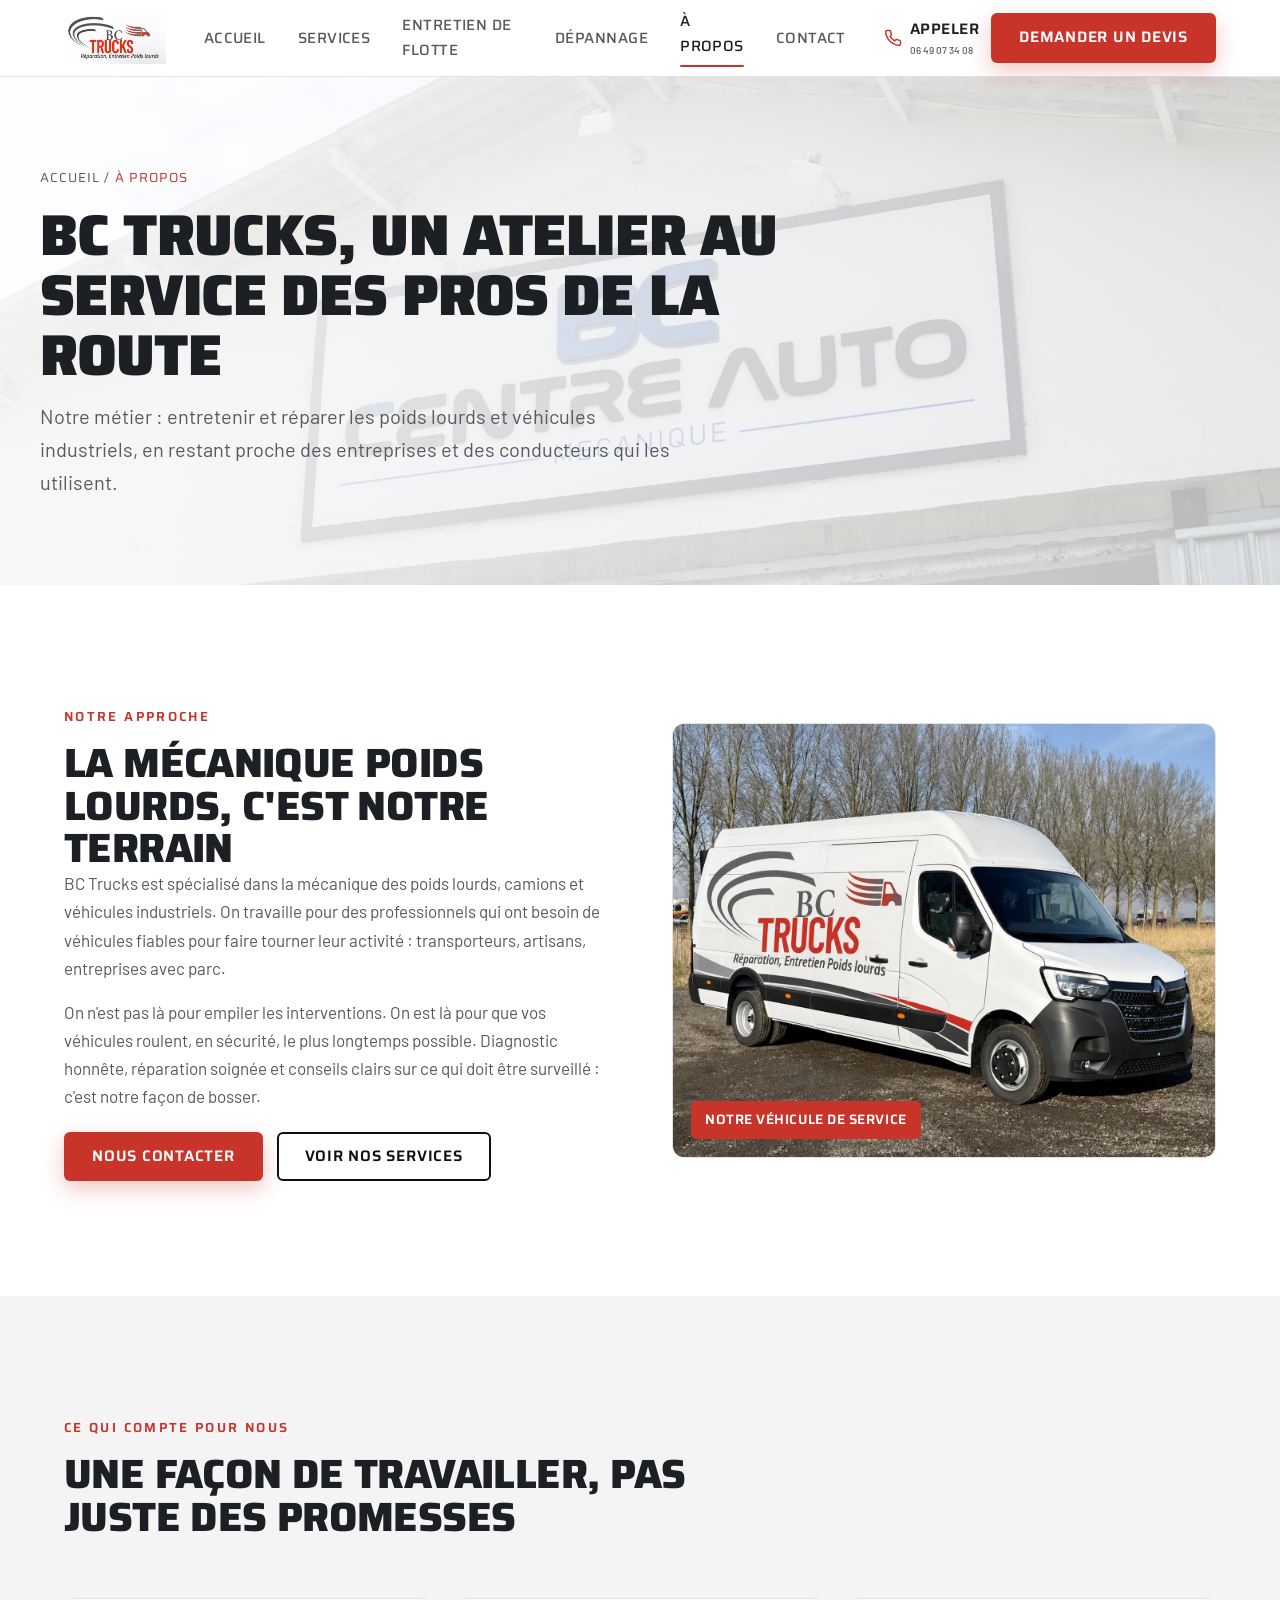
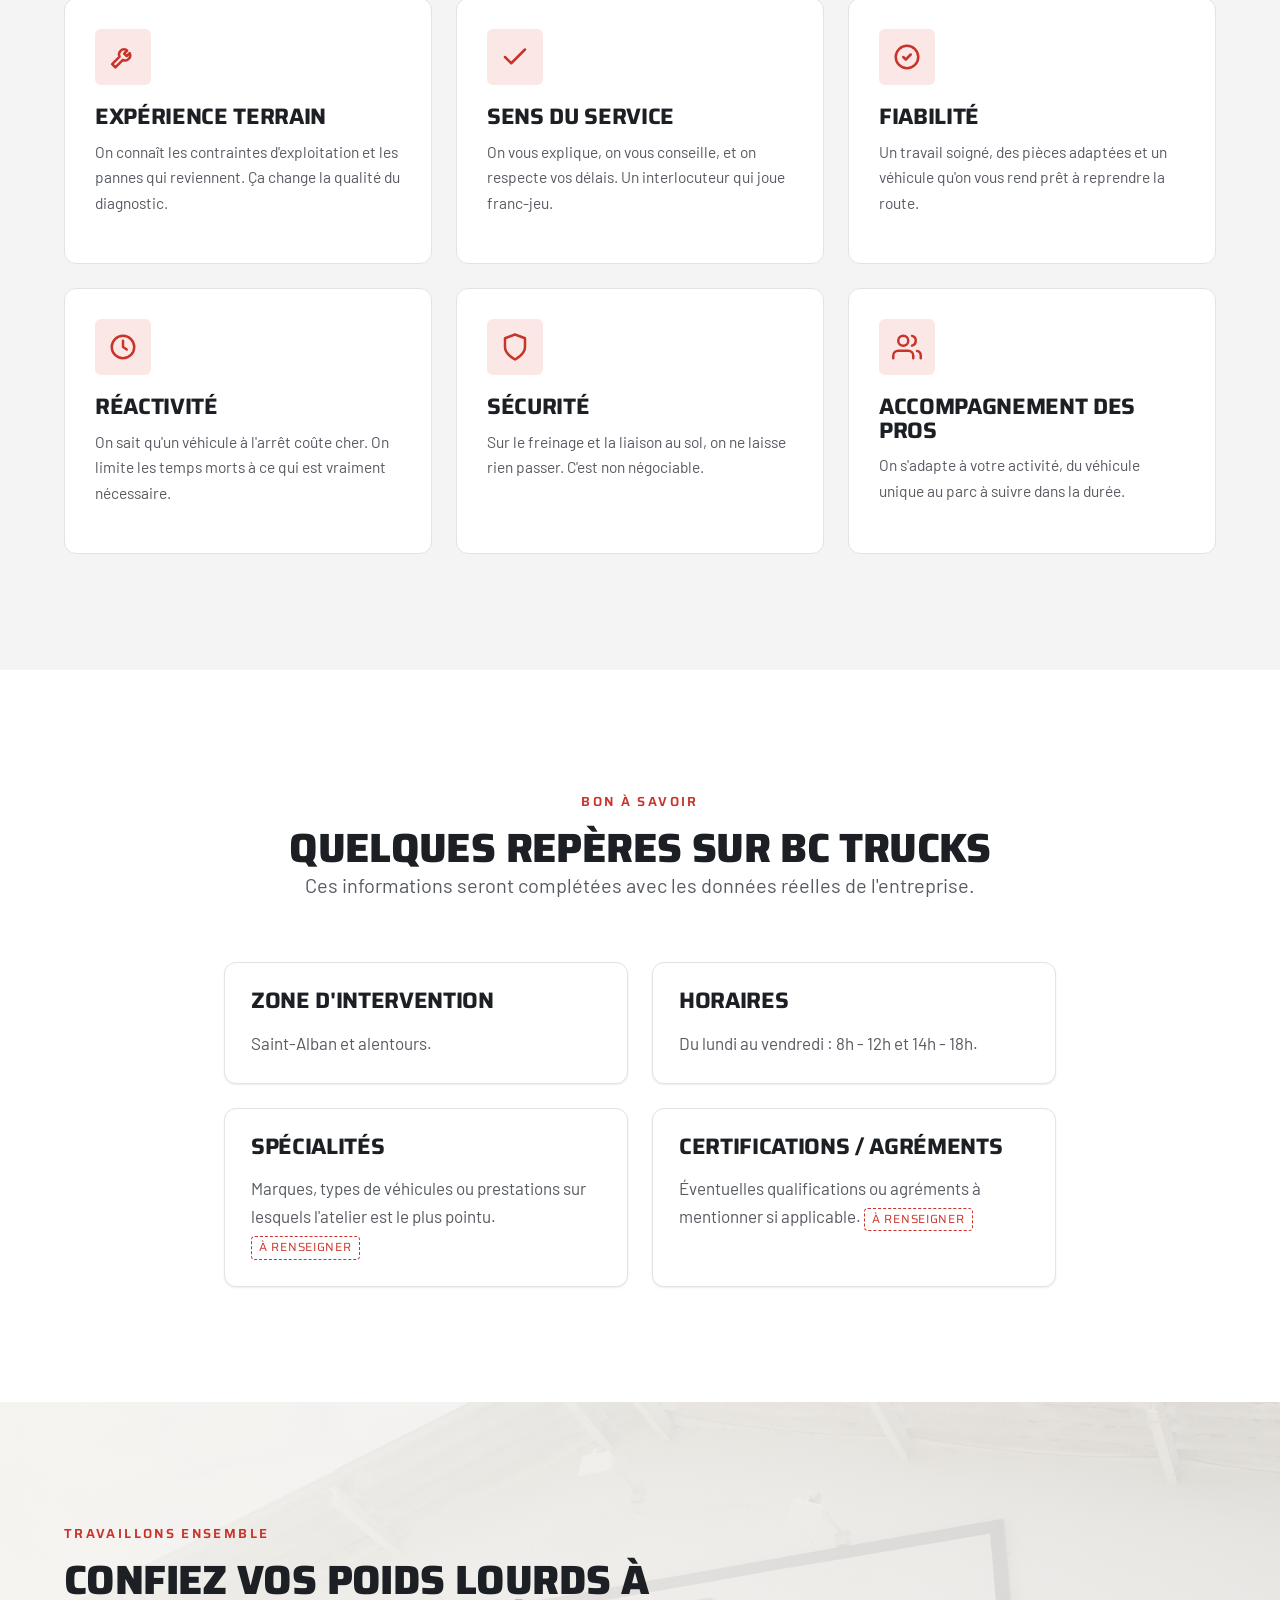
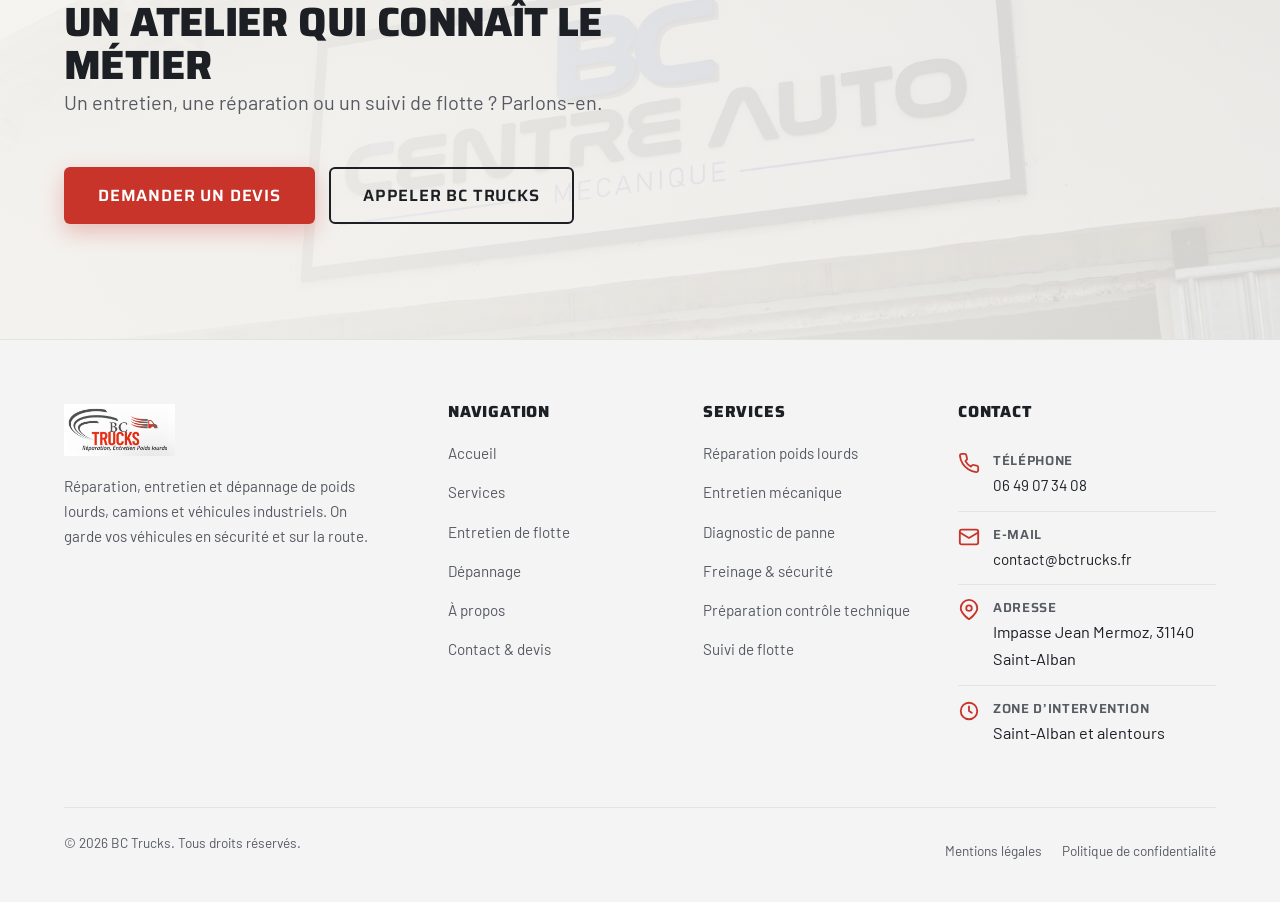
==== a-propos/index.html @ 823e9a09 "Initial commit — site vitrine BC Trucks Site statique (8 pages, HTML/CSS/JS sans dépendance) pour BC" ====
<!DOCTYPE html>
<html lang="fr">
<head>
  <meta charset="UTF-8" />
  <meta name="viewport" content="width=device-width, initial-scale=1.0" />
  <title>À propos de BC Trucks · atelier mécanique poids lourds</title>
  <meta name="description" content="BC Trucks, atelier spécialisé dans la mécanique poids lourds et véhicules industriels, proche de ses clients professionnels. Expérience terrain, fiabilité et sécurité." />
  <link rel="canonical" href="https://www.bctrucks.fr/a-propos/" />
  <meta property="og:type" content="website" />
  <meta property="og:title" content="À propos de BC Trucks" />
  <meta property="og:description" content="Atelier spécialisé mécanique poids lourds, au service des professionnels de la route." />
  <meta property="og:locale" content="fr_FR" />
  <link rel="icon" type="image/svg+xml" href="/assets/img/logo.svg" />
  <link rel="manifest" href="/site.webmanifest" />
  <meta name="theme-color" content="#0e0f13" />
  <link rel="preconnect" href="https://fonts.googleapis.com" />
  <link rel="preconnect" href="https://fonts.gstatic.com" crossorigin />
  <link href="https://fonts.googleapis.com/css2?family=Saira:wght@500;600;700;800;900&family=Barlow:wght@400;500;600;700&display=swap" rel="stylesheet" />
  <link rel="stylesheet" href="/assets/css/main.css" />
  <script type="application/ld+json">
  {
    "@context": "https://schema.org",
    "@type": "BreadcrumbList",
    "itemListElement": [
      { "@type": "ListItem", "position": 1, "name": "Accueil", "item": "https://www.bctrucks.fr/" },
      { "@type": "ListItem", "position": 2, "name": "À propos", "item": "https://www.bctrucks.fr/a-propos/" }
    ]
  }
  </script>
</head>
<body>

  <header class="site-header">
    <div class="container header-inner">
      <a href="/" class="brand" aria-label="BC Trucks · Réparation et entretien poids lourds"><img src="/assets/img/logo-bctrucks.jpg" alt="BC Trucks · Réparation et entretien poids lourds" class="brand__logo" width="200" height="93" /></a>
      <nav class="main-nav" aria-label="Navigation principale">
        <a href="/">Accueil</a>
        <a href="/services/">Services</a>
        <a href="/entretien-flotte/">Entretien de flotte</a>
        <a href="/depannage-intervention/">Dépannage</a>
        <a href="/a-propos/" class="is-active">À propos</a>
        <a href="tel:+33649073408">Contact</a>
      </nav>
      <div class="header-cta">
        <a href="tel:+33649073408" class="header-phone">
          <svg viewBox="0 0 24 24" fill="none" stroke="currentColor" stroke-width="2" stroke-linecap="round" stroke-linejoin="round"><path d="M22 16.92v3a2 2 0 0 1-2.18 2 19.79 19.79 0 0 1-8.63-3.07 19.5 19.5 0 0 1-6-6 19.79 19.79 0 0 1-3.07-8.67A2 2 0 0 1 4.11 2h3a2 2 0 0 1 2 1.72c.13.96.36 1.9.7 2.81a2 2 0 0 1-.45 2.11L8.09 9.91a16 16 0 0 0 6 6l1.27-1.27a2 2 0 0 1 2.11-.45c.9.34 1.85.57 2.81.7A2 2 0 0 1 22 16.92z"/></svg>
          <span>Appeler<small>06 49 07 34 08</small></span>
        </a>
        <a href="tel:+33649073408" class="btn btn--primary">Demander un devis</a>
      </div>
      <button class="nav-toggle" aria-label="Ouvrir le menu" aria-expanded="false" aria-controls="mobile-nav"><span></span></button>
    </div>
  </header>

  <div class="mobile-nav" id="mobile-nav" aria-label="Menu mobile">
    <a href="/" class="m-link">Accueil <span>01</span></a>
    <a href="/services/" class="m-link">Services <span>02</span></a>
    <a href="/entretien-flotte/" class="m-link">Entretien de flotte <span>03</span></a>
    <a href="/depannage-intervention/" class="m-link">Dépannage / Intervention <span>04</span></a>
    <a href="/a-propos/" class="m-link">À propos <span>05</span></a>
    <a href="tel:+33649073408" class="m-link">Contact &amp; devis <span>06</span></a>
    <div class="btn-row">
      <a href="tel:+33649073408" class="btn btn--ghost">Appeler BC Trucks</a>
      <a href="tel:+33649073408" class="btn btn--primary">Demander un devis</a>
    </div>
  </div>

  <main>

    <section class="page-hero">
      <div class="page-hero__bg"><img src="/assets/img/devanture.jpg" alt="" width="1600" height="1066" /></div>
      <div class="page-hero__overlay"></div>
      <div class="container page-hero__inner">
        <nav class="breadcrumb" aria-label="Fil d'ariane"><a href="/">Accueil</a> / <span>À propos</span></nav>
        <h1>BC Trucks, un atelier au service des pros de la route</h1>
        <p class="lead">Notre métier&nbsp;: entretenir et réparer les poids lourds et véhicules industriels, en restant proche des entreprises et des conducteurs qui les utilisent.</p>
      </div>
    </section>

    <!-- Présentation -->
    <section class="section bg-light">
      <div class="container split">
        <div class="reveal">
          <span class="eyebrow">Notre approche</span>
          <h2>La mécanique poids lourds, c'est notre terrain</h2>
          <p class="text-soft">BC Trucks est spécialisé dans la mécanique des poids lourds, camions et véhicules industriels. On travaille pour des professionnels qui ont besoin de véhicules fiables pour faire tourner leur activité&nbsp;: transporteurs, artisans, entreprises avec parc.</p>
          <p class="text-soft">On n'est pas là pour empiler les interventions. On est là pour que vos véhicules roulent, en sécurité, le plus longtemps possible. Diagnostic honnête, réparation soignée et conseils clairs sur ce qui doit être surveillé&nbsp;: c'est notre façon de bosser.</p>
          <div class="btn-row" style="margin-top:22px">
            <a href="tel:+33649073408" class="btn btn--primary">Nous contacter</a>
            <a href="/services/" class="btn btn--outline-dark">Voir nos services</a>
          </div>
        </div>
        <div class="split__media reveal" data-delay="1">
          <img src="/assets/img/utilitaire-bctrucks.jpg" alt="Utilitaire BC Trucks floqué, réparation et entretien poids lourds" width="1448" height="1086" loading="lazy" />
          <span class="tag">Notre véhicule de service</span>
        </div>
      </div>
    </section>

    <!-- Valeurs -->
    <section class="section bg-carbon">
      <div class="container">
        <div class="section-head reveal">
          <span class="eyebrow">Ce qui compte pour nous</span>
          <h2>Une façon de travailler, pas juste des promesses</h2>
        </div>
        <div class="grid grid-3">
          <article class="card reveal"><div class="card__icon"><svg viewBox="0 0 24 24" fill="none" stroke="currentColor" stroke-width="2" stroke-linecap="round" stroke-linejoin="round"><path d="M14.7 6.3a4 4 0 0 0-5.4 5.4l-6 6 2.6 2.6 6-6a4 4 0 0 0 5.4-5.4l-2.4 2.4-2-2 2.4-2.4z"/></svg></div><h3>Expérience terrain</h3><p>On connaît les contraintes d'exploitation et les pannes qui reviennent. Ça change la qualité du diagnostic.</p></article>
          <article class="card reveal" data-delay="1"><div class="card__icon"><svg viewBox="0 0 24 24" fill="none" stroke="currentColor" stroke-width="2" stroke-linecap="round" stroke-linejoin="round"><path d="M20 6 9 17l-5-5"/></svg></div><h3>Sens du service</h3><p>On vous explique, on vous conseille, et on respecte vos délais. Un interlocuteur qui joue franc-jeu.</p></article>
          <article class="card reveal" data-delay="2"><div class="card__icon"><svg viewBox="0 0 24 24" fill="none" stroke="currentColor" stroke-width="2" stroke-linecap="round" stroke-linejoin="round"><circle cx="12" cy="12" r="9"/><path d="m9 12 2 2 4-4"/></svg></div><h3>Fiabilité</h3><p>Un travail soigné, des pièces adaptées et un véhicule qu'on vous rend prêt à reprendre la route.</p></article>
          <article class="card reveal"><div class="card__icon"><svg viewBox="0 0 24 24" fill="none" stroke="currentColor" stroke-width="2" stroke-linecap="round" stroke-linejoin="round"><circle cx="12" cy="12" r="9"/><path d="M12 7v5l3 2"/></svg></div><h3>Réactivité</h3><p>On sait qu'un véhicule à l'arrêt coûte cher. On limite les temps morts à ce qui est vraiment nécessaire.</p></article>
          <article class="card reveal" data-delay="1"><div class="card__icon"><svg viewBox="0 0 24 24" fill="none" stroke="currentColor" stroke-width="2" stroke-linecap="round" stroke-linejoin="round"><path d="M12 22s8-4 8-10V5l-8-3-8 3v7c0 6 8 10 8 10z"/></svg></div><h3>Sécurité</h3><p>Sur le freinage et la liaison au sol, on ne laisse rien passer. C'est non négociable.</p></article>
          <article class="card reveal" data-delay="2"><div class="card__icon"><svg viewBox="0 0 24 24" fill="none" stroke="currentColor" stroke-width="2" stroke-linecap="round" stroke-linejoin="round"><path d="M17 21v-2a4 4 0 0 0-4-4H5a4 4 0 0 0-4 4v2"/><circle cx="9" cy="7" r="4"/><path d="M23 21v-2a4 4 0 0 0-3-3.87M16 3.13a4 4 0 0 1 0 7.75"/></svg></div><h3>Accompagnement des pros</h3><p>On s'adapte à votre activité, du véhicule unique au parc à suivre dans la durée.</p></article>
        </div>
      </div>
    </section>

    <!-- Engagements / placeholder pour infos client -->
    <section class="section bg-light">
      <div class="container container--narrow">
        <div class="section-head section-head--center reveal">
          <span class="eyebrow">Bon à savoir</span>
          <h2>Quelques repères sur BC Trucks</h2>
          <p class="lead">Ces informations seront complétées avec les données réelles de l'entreprise.</p>
        </div>
        <div class="grid grid-2 reveal">
          <div class="info-card"><h3>Zone d'intervention</h3><p class="text-soft" style="margin:0">Saint-Alban et alentours.</p></div>
          <div class="info-card"><h3>Horaires</h3><p class="text-soft" style="margin:0">Du lundi au vendredi&nbsp;: 8h&nbsp;-&nbsp;12h et 14h&nbsp;-&nbsp;18h.</p></div>
          <div class="info-card"><h3>Spécialités</h3><p class="text-soft" style="margin:0">Marques, types de véhicules ou prestations sur lesquels l'atelier est le plus pointu. <span class="placeholder-tag">À renseigner</span></p></div>
          <div class="info-card"><h3>Certifications / agréments</h3><p class="text-soft" style="margin:0">Éventuelles qualifications ou agréments à mentionner si applicable. <span class="placeholder-tag">À renseigner</span></p></div>
        </div>
      </div>
    </section>

    <!-- CTA -->
    <section class="section cta-band">
      <div class="cta-band__bg"><img src="/assets/img/devanture.jpg" alt="" width="1600" height="1066" loading="lazy" /></div>
      <div class="cta-band__overlay"></div>
      <div class="container">
        <div class="reveal">
          <span class="eyebrow">Travaillons ensemble</span>
          <h2>Confiez vos poids lourds à un atelier qui connaît le métier</h2>
          <p class="lead">Un entretien, une réparation ou un suivi de flotte&nbsp;? Parlons-en.</p>
        </div>
        <div class="btn-row reveal" data-delay="1">
          <a href="tel:+33649073408" class="btn btn--primary btn--lg">Demander un devis</a>
          <a href="tel:+33649073408" class="btn btn--ghost btn--lg">Appeler BC Trucks</a>
        </div>
      </div>
    </section>

  </main>

  <footer class="site-footer">
    <div class="container">
      <div class="footer-top">
        <div class="footer-brand">
          <a href="/" class="brand" aria-label="BC Trucks · Réparation et entretien poids lourds"><img src="/assets/img/logo-bctrucks.jpg" alt="BC Trucks · Réparation et entretien poids lourds" class="brand__logo" width="200" height="93" /></a>
          <p>Réparation, entretien et dépannage de poids lourds, camions et véhicules industriels. On garde vos véhicules en sécurité et sur la route.</p>
        </div>
        <div class="footer-col">
          <h4>Navigation</h4>
          <ul>
            <li><a href="/">Accueil</a></li>
            <li><a href="/services/">Services</a></li>
            <li><a href="/entretien-flotte/">Entretien de flotte</a></li>
            <li><a href="/depannage-intervention/">Dépannage</a></li>
            <li><a href="/a-propos/">À propos</a></li>
            <li><a href="tel:+33649073408">Contact &amp; devis</a></li>
          </ul>
        </div>
        <div class="footer-col">
          <h4>Services</h4>
          <ul>
            <li><a href="/services/#reparation">Réparation poids lourds</a></li>
            <li><a href="/services/#entretien-courant">Entretien mécanique</a></li>
            <li><a href="/services/#diagnostic">Diagnostic de panne</a></li>
            <li><a href="/services/#securite">Freinage &amp; sécurité</a></li>
            <li><a href="/services/#securite">Préparation contrôle technique</a></li>
            <li><a href="/entretien-flotte/">Suivi de flotte</a></li>
          </ul>
        </div>
        <div class="footer-col footer-contact">
          <h4>Contact</h4>
          <div class="info-row"><svg viewBox="0 0 24 24" fill="none" stroke="currentColor" stroke-width="2" stroke-linecap="round" stroke-linejoin="round"><path d="M22 16.92v3a2 2 0 0 1-2.18 2 19.79 19.79 0 0 1-8.63-3.07 19.5 19.5 0 0 1-6-6 19.79 19.79 0 0 1-3.07-8.67A2 2 0 0 1 4.11 2h3a2 2 0 0 1 2 1.72c.13.96.36 1.9.7 2.81a2 2 0 0 1-.45 2.11L8.09 9.91a16 16 0 0 0 6 6l1.27-1.27a2 2 0 0 1 2.11-.45c.9.34 1.85.57 2.81.7A2 2 0 0 1 22 16.92z"/></svg><span><b>Téléphone</b><a href="tel:+33649073408">06 49 07 34 08</a></span></div>
          <div class="info-row"><svg viewBox="0 0 24 24" fill="none" stroke="currentColor" stroke-width="2" stroke-linecap="round" stroke-linejoin="round"><rect x="2" y="4" width="20" height="16" rx="2"/><path d="m2 7 10 6 10-6"/></svg><span><b>E-mail</b><a href="mailto:contact@bctrucks.fr">contact@bctrucks.fr</a></span></div>
          <div class="info-row"><svg viewBox="0 0 24 24" fill="none" stroke="currentColor" stroke-width="2" stroke-linecap="round" stroke-linejoin="round"><path d="M21 10c0 6-9 12-9 12s-9-6-9-12a9 9 0 0 1 18 0z"/><circle cx="12" cy="10" r="3"/></svg><span><b>Adresse</b><span>Impasse Jean Mermoz, 31140 Saint-Alban</span></span></div>
          <div class="info-row"><svg viewBox="0 0 24 24" fill="none" stroke="currentColor" stroke-width="2" stroke-linecap="round" stroke-linejoin="round"><circle cx="12" cy="12" r="9"/><path d="M12 7v5l3 2"/></svg><span><b>Zone d’intervention</b><span>Saint-Alban et alentours</span></span></div>
        </div>
      </div>
      <div class="footer-bottom">
        <p>&copy; <span data-year>2026</span> BC Trucks. Tous droits réservés.</p>
        <div class="footer-legal-links">
          <a href="/mentions-legales/">Mentions légales</a>
          <a href="/politique-confidentialite/">Politique de confidentialité</a>
        </div>
      </div>
    </div>
  </footer>

  <div class="mobile-bar">
    <a href="tel:+33649073408" class="btn btn--dark"><svg viewBox="0 0 24 24" fill="none" stroke="currentColor" stroke-width="2" stroke-linecap="round" stroke-linejoin="round"><path d="M22 16.92v3a2 2 0 0 1-2.18 2 19.79 19.79 0 0 1-8.63-3.07 19.5 19.5 0 0 1-6-6 19.79 19.79 0 0 1-3.07-8.67A2 2 0 0 1 4.11 2h3a2 2 0 0 1 2 1.72c.13.96.36 1.9.7 2.81a2 2 0 0 1-.45 2.11L8.09 9.91a16 16 0 0 0 6 6l1.27-1.27a2 2 0 0 1 2.11-.45c.9.34 1.85.57 2.81.7A2 2 0 0 1 22 16.92z"/></svg>Appeler</a>
    <a href="tel:+33649073408" class="btn btn--primary">Demander un devis</a>
  </div>

  <script src="/assets/js/main.js" defer></script>
</body>
</html>
---- assets/css/main.css ----
/* ==========================================================================
   BC Trucks — Réparation & Entretien Poids Lourds
   Design system / feuille de style principale
   Typo : Oswald (titres, condensé mécanique) + Barlow (texte courant)
   ========================================================================== */

/* ---------- Tokens ---------- */
:root {
  /* Couleurs */
  --carbon: #101114;
  --carbon-2: #16171b;
  --carbon-3: #1f2024;
  --steel-900: #25262b;
  --steel-700: #31333a;
  --steel-500: #4d4f56;
  --steel-400: #6c6e76;
  --steel-300: #9b9da4;
  --steel-200: #c8cace;
  --off-white: #f6f4f0;
  --white: #ffffff;
  /* Anciennes nuances "bleu nuit" remplacées par des gris charbon neutres */
  --night: #26282d;
  --night-2: #1b1d21;
  --night-3: #33363c;
  /* Accent rouge — calé sur le rouge du logo BC Trucks */
  --orange: #c9342a;
  --orange-600: #ab281f;
  --orange-700: #8c1f18;
  --red: #c9342a;
  /* Gris charbon du logo (lettres "BC" + swoosh + tagline) */
  --logo-charcoal: #3c3d40;

  /* Sémantique */
  --bg: var(--white);
  --bg-soft: #f4f4f5;
  --bg-dark: var(--carbon);
  --text: #1c1f24;
  --text-soft: #565a61;
  --text-invert: var(--off-white);
  --accent: var(--orange);
  --line: #e3e3e1;
  --line-dark: #2a2c31;

  /* Typo */
  --font-display: "Saira", system-ui, "Segoe UI", Arial, sans-serif;
  --font-body: "Barlow", system-ui, -apple-system, "Segoe UI", sans-serif;

  /* Layout */
  --container: 1200px;
  --container-narrow: 880px;
  --radius: 6px;
  --radius-lg: 12px;
  --header-h: 76px;

  /* Ombres */
  --shadow-sm: 0 1px 2px rgba(14, 15, 19, 0.08);
  --shadow-md: 0 10px 30px rgba(14, 15, 19, 0.10);
  --shadow-lg: 0 24px 60px rgba(14, 15, 19, 0.18);

  /* Transitions */
  --ease: cubic-bezier(0.22, 0.61, 0.36, 1);
}

/* ---------- Reset ---------- */
*, *::before, *::after { box-sizing: border-box; }
html { -webkit-text-size-adjust: 100%; scroll-behavior: smooth; }
@media (prefers-reduced-motion: reduce) {
  html { scroll-behavior: auto; }
  *, *::before, *::after { animation-duration: 0.001ms !important; transition-duration: 0.001ms !important; }
}
body {
  margin: 0;
  font-family: var(--font-body);
  font-size: 17px;
  line-height: 1.65;
  color: var(--text);
  background: var(--bg);
  -webkit-font-smoothing: antialiased;
  text-rendering: optimizeLegibility;
  overflow-x: hidden;
}
img { max-width: 100%; height: auto; display: block; }
a { color: inherit; text-decoration: none; }
button { font-family: inherit; cursor: pointer; }
ul { margin: 0; padding: 0; list-style: none; }
h1, h2, h3, h4 { margin: 0; }

/* ---------- Typo ---------- */
h1, h2, h3, h4, .display {
  font-family: var(--font-display);
  font-weight: 800;
  line-height: 1.04;
  letter-spacing: -0.015em;
  text-transform: uppercase;
}
h1 { font-size: clamp(2.1rem, 4.8vw, 3.6rem); font-weight: 900; }
h2 { font-size: clamp(1.7rem, 3.3vw, 2.55rem); }
h3 { font-size: clamp(1.15rem, 1.9vw, 1.4rem); font-weight: 700; }
p { margin: 0 0 1rem; }
.lead { font-size: clamp(1.05rem, 1.6vw, 1.25rem); color: var(--text-soft); }

/* Œil-de-section (surtitre) */
.eyebrow {
  font-family: var(--font-display);
  text-transform: uppercase;
  letter-spacing: 0.18em;
  font-weight: 600;
  font-size: 0.82rem;
  color: var(--orange);
  display: inline-flex;
  align-items: center;
  margin-bottom: 0.9rem;
}

/* ---------- Layout ---------- */
.container { width: 100%; max-width: var(--container); margin: 0 auto; padding: 0 24px; }
.container--narrow { max-width: var(--container-narrow); }
.section { padding: clamp(64px, 9vw, 120px) 0; }
.section--tight { padding: clamp(48px, 6vw, 80px) 0; }
.section-head { max-width: 720px; margin-bottom: clamp(36px, 5vw, 60px); }
.section-head--center { margin-left: auto; margin-right: auto; text-align: center; }
.section-head--center .eyebrow { justify-content: center; }
.text-soft { color: var(--text-soft); }

.bg-carbon { background: var(--bg-soft); color: var(--text); }
.bg-night { background: var(--white); color: var(--text); }
.bg-steel { background: var(--bg-soft); color: var(--text); }
.bg-light { background: var(--white); }

/* Liseré industriel (bande diagonale) */
.hazard-line { height: 4px; width: 100%;
  background: repeating-linear-gradient(135deg, var(--orange) 0 14px, var(--carbon) 14px 28px);
}

/* ---------- Boutons ---------- */
.btn {
  display: inline-flex; align-items: center; justify-content: center; gap: 0.55rem;
  font-family: var(--font-display); text-transform: uppercase; letter-spacing: 0.05em;
  font-weight: 600; font-size: 0.95rem; line-height: 1;
  padding: 15px 26px; border: 2px solid transparent; border-radius: var(--radius);
  transition: transform 0.18s var(--ease), background 0.2s var(--ease), box-shadow 0.2s var(--ease), color 0.2s var(--ease);
  cursor: pointer; white-space: nowrap;
}
.btn svg { width: 18px; height: 18px; flex: 0 0 auto; }
.btn:hover { transform: translateY(-2px); }
.btn:active { transform: translateY(0); }
.btn--primary { background: var(--orange); color: #fff; box-shadow: 0 8px 22px rgba(201, 52, 42, 0.28); }
.btn--primary:hover { background: var(--orange-600); box-shadow: 0 12px 28px rgba(201, 52, 42, 0.36); }
.btn--dark { background: var(--carbon); color: var(--off-white); }
.btn--dark:hover { background: #000; }
.btn--ghost { background: transparent; color: inherit; border-color: currentColor; }
.btn--ghost:hover { background: rgba(255,255,255,0.08); }
.btn--outline-dark { background: transparent; color: var(--carbon); border-color: var(--carbon); }
.btn--outline-dark:hover { background: var(--carbon); color: var(--off-white); }
.btn--lg { padding: 18px 32px; font-size: 1.02rem; }
.btn--block { width: 100%; }

.btn-row { display: flex; flex-wrap: wrap; gap: 14px; }

/* Lien fléché */
.link-arrow {
  display: inline-flex; align-items: center; gap: 0.45rem;
  font-family: var(--font-display); text-transform: uppercase; letter-spacing: 0.04em;
  font-weight: 600; font-size: 0.9rem; color: var(--orange);
}
.link-arrow svg { width: 16px; height: 16px; transition: transform 0.2s var(--ease); }
.link-arrow:hover svg { transform: translateX(4px); }

/* ==========================================================================
   Header
   ========================================================================== */
.site-header {
  position: sticky; top: 0; z-index: 60;
  background: rgba(255, 255, 255, 0.96);
  backdrop-filter: saturate(140%) blur(6px);
  border-bottom: 1px solid var(--line);
  color: var(--text);
}
.header-inner { display: flex; align-items: center; gap: 24px; height: var(--header-h); }
.brand { display: inline-flex; align-items: center; margin-right: auto; }
.brand__logo { display: block; height: 52px; width: auto; flex: 0 0 auto; }

.main-nav { display: flex; align-items: center; gap: 4px; }
.main-nav a {
  font-family: var(--font-display); text-transform: uppercase; letter-spacing: 0.03em;
  font-weight: 500; font-size: 0.93rem; color: var(--text-soft);
  padding: 10px 14px; border-radius: var(--radius); transition: color 0.18s, background 0.18s;
}
.main-nav a:hover { color: var(--text); background: var(--bg-soft); }
.main-nav a.is-active { color: var(--text); }
.main-nav a.is-active::after {
  content: ""; display: block; height: 2px; background: var(--orange);
  margin-top: 6px; border-radius: 2px;
}

.header-cta { display: flex; align-items: center; gap: 12px; }
.header-phone {
  display: inline-flex; align-items: center; gap: 8px;
  font-family: var(--font-display); font-weight: 600; text-transform: uppercase;
  letter-spacing: 0.03em; color: var(--text); font-size: 0.95rem;
}
.header-phone svg { width: 18px; height: 18px; color: var(--orange); }
.header-phone small { display: block; font-family: var(--font-body); text-transform: none;
  letter-spacing: 0; font-weight: 500; font-size: 0.62rem; color: var(--text-soft); }

.nav-toggle {
  display: none; width: 46px; height: 46px; border: 1px solid var(--line);
  background: transparent; border-radius: var(--radius); padding: 0; position: relative;
}
.nav-toggle span, .nav-toggle span::before, .nav-toggle span::after {
  content: ""; position: absolute; left: 50%; top: 50%; width: 22px; height: 2px;
  background: var(--text); transform: translate(-50%, -50%); transition: 0.25s var(--ease);
}
.nav-toggle span::before { top: -7px; }
.nav-toggle span::after { top: 7px; }
body.nav-open .nav-toggle span { background: transparent; }
body.nav-open .nav-toggle span::before { top: 0; transform: translate(-50%, -50%) rotate(45deg); }
body.nav-open .nav-toggle span::after { top: 0; transform: translate(-50%, -50%) rotate(-45deg); }

/* Menu mobile */
.mobile-nav {
  position: fixed; inset: var(--header-h) 0 0 0; z-index: 55;
  background: var(--white); color: var(--text);
  transform: translateX(100%); transition: transform 0.3s var(--ease);
  display: flex; flex-direction: column; padding: 24px; overflow-y: auto;
  visibility: hidden;
}
body.nav-open .mobile-nav { transform: translateX(0); visibility: visible; }
.mobile-nav a.m-link {
  font-family: var(--font-display); text-transform: uppercase; font-size: 1.3rem;
  font-weight: 500; padding: 16px 4px; border-bottom: 1px solid var(--line);
  display: flex; justify-content: space-between; align-items: center;
}
.mobile-nav a.m-link span { color: var(--orange); }
.mobile-nav .btn-row { margin-top: 24px; }
.mobile-nav .btn { width: 100%; }

/* ==========================================================================
   Hero
   ========================================================================== */
.hero { position: relative; color: var(--text); overflow: hidden;
  background: var(--white); isolation: isolate; }
.hero__media { position: absolute; inset: 0; z-index: -2; }
.hero__media img { width: 100%; height: 100%; object-fit: cover; }
.hero__overlay { position: absolute; inset: 0; z-index: -1;
  background: linear-gradient(110deg, rgba(255,255,255,0.96) 0%, rgba(255,255,255,0.86) 42%, rgba(255,255,255,0.55) 100%);
}
.hero__inner { padding: clamp(64px, 10vw, 130px) 0 clamp(56px, 8vw, 100px); position: relative; }
.hero__content { max-width: 720px; }
.hero h1 { margin-bottom: 18px; }
.hero h1 .accent { color: var(--orange); }
.hero .lead { color: var(--text-soft); max-width: 600px; }
.hero .btn-row { margin-top: 30px; }
.hero__strip {
  display: flex; flex-wrap: wrap; gap: 28px 40px; margin-top: 42px;
  padding-top: 26px; border-top: 1px solid var(--line);
}
.hero__stat strong { font-family: var(--font-display); font-size: 1.7rem; color: var(--text); display: block; line-height: 1; }
.hero__stat span { font-size: 0.84rem; color: var(--text-soft); text-transform: uppercase; letter-spacing: 0.08em; }

/* Bandeau de réassurance sous hero */
.assurance-bar { background: var(--bg-soft); border-top: 1px solid var(--line); border-bottom: 1px solid var(--line); }
.assurance-bar .container { display: grid; grid-template-columns: repeat(4, 1fr); gap: 1px;
  background: var(--line); }
.assurance-bar__item { background: var(--bg-soft); padding: 22px 20px; display: flex; gap: 12px; align-items: center; color: var(--text); }
.assurance-bar__item svg { width: 26px; height: 26px; color: var(--orange); flex: 0 0 auto; }
.assurance-bar__item b { font-family: var(--font-display); text-transform: uppercase; font-weight: 600; font-size: 0.95rem; display: block; line-height: 1.1; }
.assurance-bar__item small { color: var(--text-soft); font-size: 0.8rem; }

/* ==========================================================================
   Grilles & cartes
   ========================================================================== */
.grid { display: grid; gap: 24px; }
.grid-2 { grid-template-columns: repeat(2, 1fr); }
.grid-3 { grid-template-columns: repeat(3, 1fr); }
.grid-4 { grid-template-columns: repeat(4, 1fr); }

/* Carte service */
.card {
  background: var(--white); border: 1px solid var(--line); border-radius: var(--radius-lg);
  padding: 30px; display: flex; flex-direction: column; position: relative;
  transition: transform 0.25s var(--ease), box-shadow 0.25s var(--ease), border-color 0.25s var(--ease);
  overflow: hidden;
}
.card::before {
  content: ""; position: absolute; left: 0; top: 0; height: 100%; width: 4px;
  background: var(--orange); transform: scaleY(0); transform-origin: top; transition: transform 0.28s var(--ease);
}
.card:hover { transform: translateY(-6px); box-shadow: var(--shadow-md); border-color: #cfccc2; }
.card:hover::before { transform: scaleY(1); }
.card__icon {
  width: 56px; height: 56px; border-radius: var(--radius); background: #fbe7e5;
  display: grid; place-items: center; margin-bottom: 20px; color: var(--orange); flex: 0 0 auto;
}
.card__icon svg { width: 30px; height: 30px; }
.card h3 { margin-bottom: 10px; }
.card p { color: var(--text-soft); font-size: 0.97rem; margin-bottom: 18px; }
.card .link-arrow { margin-top: auto; }

/* Carte sur sections claires alternées */
.bg-carbon .card, .bg-night .card, .bg-steel .card {
  background: var(--white); border-color: var(--line); color: var(--text);
}
.bg-carbon .card p, .bg-night .card p, .bg-steel .card p { color: var(--text-soft); }
.bg-carbon .card:hover, .bg-night .card:hover, .bg-steel .card:hover { border-color: #cfccc2; }

/* Liste de prestations (page services) */
.spec-block { display: grid; grid-template-columns: 1fr 1.4fr; gap: clamp(24px, 4vw, 56px); align-items: start; }
.spec-block + .spec-block { margin-top: clamp(48px, 7vw, 90px); }
.spec-block__visual {
  position: sticky; top: calc(var(--header-h) + 24px);
  border-radius: var(--radius-lg); overflow: hidden; border: 1px solid var(--line);
  background: var(--bg-soft);
}
.spec-block__visual img { aspect-ratio: 4/3; object-fit: cover; width: 100%; }
.check-list li { display: flex; gap: 14px; padding: 14px 0; border-bottom: 1px solid var(--line); }
.check-list li:last-child { border-bottom: 0; }
.check-list svg { width: 22px; height: 22px; color: var(--orange); flex: 0 0 auto; margin-top: 2px; }
.check-list b { font-family: var(--font-display); text-transform: uppercase; letter-spacing: 0.02em; font-size: 1.05rem; display: block; }
.check-list span { color: var(--text-soft); font-size: 0.95rem; }

/* Bloc "pour quels véhicules" */
.vehicle-grid { display: grid; grid-template-columns: repeat(4, 1fr); gap: 16px; }
.vehicle {
  background: var(--white); border: 1px solid var(--line); border-radius: var(--radius);
  padding: 24px 20px; text-align: center; color: var(--text);
  transition: border-color 0.2s, transform 0.2s var(--ease), box-shadow 0.2s var(--ease);
}
.vehicle:hover { border-color: var(--orange); transform: translateY(-4px); box-shadow: var(--shadow-sm); }
.vehicle svg { width: 44px; height: 44px; color: var(--orange); margin: 0 auto 14px; }
.vehicle b { font-family: var(--font-display); text-transform: uppercase; font-size: 1rem; display: block; }
.vehicle small { color: var(--text-soft); font-size: 0.82rem; }

/* Avantages "pourquoi nous choisir" */
.feature { display: flex; gap: 18px; }
.feature__num { font-family: var(--font-display); font-size: 2.4rem; line-height: 0.9; color: var(--orange); opacity: 0.55; flex: 0 0 auto; }
.feature h3 { margin-bottom: 8px; }
.feature p { color: var(--text-soft); font-size: 0.96rem; margin: 0; }

/* Processus 4 étapes */
.steps { display: grid; grid-template-columns: repeat(4, 1fr); gap: 24px; counter-reset: step; }
.step { position: relative; padding-top: 30px; }
.step__no {
  font-family: var(--font-display); font-size: 1.1rem; font-weight: 700;
  width: 46px; height: 46px; border-radius: 50%; display: grid; place-items: center;
  background: var(--orange); color: #fff; margin-bottom: 16px;
}
.step::before {
  content: ""; position: absolute; top: 53px; left: 46px; right: -24px; height: 2px;
  background: repeating-linear-gradient(90deg, var(--steel-500) 0 8px, transparent 8px 16px);
}
.step:last-child::before { display: none; }
.step h3 { font-size: 1.15rem; margin-bottom: 8px; }
.step p { color: var(--text-soft); font-size: 0.93rem; margin: 0; }

/* Split media + texte */
.split { display: grid; grid-template-columns: 1fr 1fr; gap: clamp(28px, 5vw, 64px); align-items: center; }
.split--reverse .split__media { order: 2; }
.split__media { border-radius: var(--radius-lg); overflow: hidden; border: 1px solid var(--line); position: relative; background: var(--bg-soft); }
.split__media img { width: 100%; height: 100%; object-fit: cover; aspect-ratio: 5/4; }
.split__media .tag {
  position: absolute; left: 18px; bottom: 18px; background: var(--orange); color: #fff;
  font-family: var(--font-display); text-transform: uppercase; letter-spacing: 0.04em;
  padding: 8px 14px; border-radius: var(--radius); font-size: 0.85rem; font-weight: 600;
}
.mini-list li { display: flex; align-items: flex-start; gap: 10px; margin-bottom: 12px; color: var(--text-soft); }
.mini-list svg { width: 20px; height: 20px; color: var(--orange); flex: 0 0 auto; margin-top: 4px; }

/* Bandeau CTA */
.cta-band { position: relative; overflow: hidden; isolation: isolate; }
.cta-band__bg { position: absolute; inset: 0; z-index: -2; }
.cta-band__bg img { width: 100%; height: 100%; object-fit: cover; }
.cta-band__overlay { position: absolute; inset: 0; z-index: -1;
  background: linear-gradient(90deg, rgba(246,244,240,0.97), rgba(246,244,240,0.85)); }
.cta-band .container { display: flex; align-items: center; justify-content: space-between; gap: 32px; flex-wrap: wrap; }
.cta-band h2 { color: var(--text); max-width: 620px; }
.cta-band p { color: var(--text-soft); max-width: 560px; }

/* ==========================================================================
   Page intérieure : bandeau titre
   ========================================================================== */
.page-hero { position: relative; color: var(--text); background: var(--white); overflow: hidden; isolation: isolate; }
.page-hero__bg { position: absolute; inset: 0; z-index: -2; }
.page-hero__bg img { width: 100%; height: 100%; object-fit: cover; }
.page-hero__overlay { position: absolute; inset: 0; z-index: -1;
  background: linear-gradient(120deg, rgba(255,255,255,0.95), rgba(255,255,255,0.7)); }
.page-hero__inner { padding: clamp(48px, 7vw, 92px) 0 clamp(40px, 6vw, 70px); }
.page-hero h1 { max-width: 800px; margin-bottom: 14px; }
.page-hero .lead { color: var(--text-soft); max-width: 640px; }
.breadcrumb { font-size: 0.82rem; color: var(--text-soft); margin-bottom: 18px; text-transform: uppercase; letter-spacing: 0.08em; font-family: var(--font-display); }
.breadcrumb a:hover { color: var(--orange); }
.breadcrumb span { color: var(--orange); }

/* ==========================================================================
   Formulaire
   ========================================================================== */
.form-wrap { background: var(--white); border: 1px solid var(--line); border-radius: var(--radius-lg);
  padding: clamp(24px, 4vw, 42px); box-shadow: var(--shadow-sm); }
.form-grid { display: grid; grid-template-columns: 1fr 1fr; gap: 18px; }
.field { display: flex; flex-direction: column; gap: 7px; }
.field--full { grid-column: 1 / -1; }
.field label { font-family: var(--font-display); text-transform: uppercase; letter-spacing: 0.04em;
  font-size: 0.82rem; font-weight: 600; color: var(--text); }
.field label .req { color: var(--orange); }
.field input, .field select, .field textarea {
  font-family: var(--font-body); font-size: 1rem; color: var(--text);
  padding: 13px 14px; border: 1.5px solid var(--line); border-radius: var(--radius);
  background: #fbfaf7; transition: border-color 0.18s, box-shadow 0.18s; width: 100%;
}
.field textarea { resize: vertical; min-height: 130px; }
.field input:focus, .field select:focus, .field textarea:focus {
  outline: none; border-color: var(--orange); box-shadow: 0 0 0 3px rgba(201, 52, 42,0.15); background: #fff;
}
.field input::placeholder, .field textarea::placeholder { color: #a8a89e; }
.switch-row { display: flex; align-items: center; gap: 14px; padding: 12px 0; }
.switch { position: relative; width: 52px; height: 28px; flex: 0 0 auto; }
.switch input { position: absolute; opacity: 0; width: 100%; height: 100%; margin: 0; cursor: pointer; }
.switch .track { position: absolute; inset: 0; background: var(--steel-300); border-radius: 999px; transition: background 0.2s; }
.switch .track::before { content: ""; position: absolute; left: 3px; top: 3px; width: 22px; height: 22px; background: #fff; border-radius: 50%; transition: transform 0.2s var(--ease); }
.switch input:checked + .track { background: var(--orange); }
.switch input:checked + .track::before { transform: translateX(24px); }
.switch input:focus-visible + .track { box-shadow: 0 0 0 3px rgba(201, 52, 42,0.25); }
.field-note { font-size: 0.82rem; color: var(--text-soft); }
.consent { display: flex; gap: 10px; align-items: flex-start; font-size: 0.88rem; color: var(--text-soft); }
.consent input { margin-top: 3px; width: 18px; height: 18px; accent-color: var(--orange); flex: 0 0 auto; }
.form-feedback { display: none; padding: 14px 16px; border-radius: var(--radius); font-weight: 500; margin-top: 4px; }
.form-feedback.is-visible { display: block; }
.form-feedback.is-success { background: #e9f6ec; color: #1d6b34; border: 1px solid #b6e0c0; }
.form-feedback.is-error { background: #fdeceb; color: #a33126; border: 1px solid #f3c3bd; }

/* Encart contact latéral */
.contact-aside { display: flex; flex-direction: column; gap: 18px; }
.info-card { background: var(--white); color: var(--text); border: 1px solid var(--line);
  border-radius: var(--radius-lg); padding: 26px; box-shadow: var(--shadow-sm); }
.info-card h3 { margin-bottom: 16px; }
.info-row { display: flex; gap: 13px; padding: 12px 0; border-bottom: 1px solid var(--line); }
.info-row:last-child { border-bottom: 0; }
.info-row svg { width: 22px; height: 22px; color: var(--orange); flex: 0 0 auto; margin-top: 2px; }
.info-row b { font-family: var(--font-display); text-transform: uppercase; font-size: 0.82rem; letter-spacing: 0.05em; color: var(--text-soft); display: block; font-weight: 600; }
.info-row a, .info-row span { color: var(--text); font-size: 1.02rem; }
.info-row a:hover { color: var(--orange); }
.placeholder-tag { display: inline-block; font-size: 0.74rem; font-family: var(--font-display);
  text-transform: uppercase; letter-spacing: 0.06em; color: var(--orange);
  border: 1px dashed var(--orange); border-radius: 4px; padding: 1px 7px; }

/* FAQ / accordéon */
.faq-item { border-bottom: 1px solid var(--line); }
.faq-q { width: 100%; background: none; border: 0; text-align: left; padding: 22px 0;
  display: flex; justify-content: space-between; align-items: center; gap: 20px;
  font-family: var(--font-display); text-transform: uppercase; font-size: 1.1rem; color: inherit; font-weight: 500; }
.faq-q .ico { width: 24px; height: 24px; flex: 0 0 auto; position: relative; }
.faq-q .ico::before, .faq-q .ico::after { content: ""; position: absolute; background: var(--orange); transition: transform 0.25s var(--ease); }
.faq-q .ico::before { left: 0; top: 11px; width: 24px; height: 2px; }
.faq-q .ico::after { left: 11px; top: 0; width: 2px; height: 24px; }
.faq-item.is-open .ico::after { transform: scaleY(0); }
.faq-a { max-height: 0; overflow: hidden; transition: max-height 0.3s var(--ease); }
.faq-a__inner { padding: 0 0 22px; color: var(--text-soft); max-width: 760px; }

/* ==========================================================================
   Footer
   ========================================================================== */
.site-footer { background: var(--bg-soft); color: var(--text-soft); padding-top: 64px; border-top: 1px solid var(--line); }
.footer-top { display: grid; grid-template-columns: 1.6fr 1fr 1fr 1.2fr; gap: 40px; padding-bottom: 48px; border-bottom: 1px solid var(--line); }
.footer-brand .brand { margin-bottom: 18px; }
.footer-brand p { font-size: 0.95rem; max-width: 320px; }
.footer-col h4 { font-family: var(--font-display); text-transform: uppercase; color: var(--text); font-size: 1rem; letter-spacing: 0.05em; margin-bottom: 18px; }
.footer-col ul li { margin-bottom: 11px; }
.footer-col a { font-size: 0.95rem; transition: color 0.18s; }
.footer-col a:hover { color: var(--orange); }
.footer-contact .info-row { border-color: var(--line); }
.footer-contact .info-row svg { color: var(--orange); }
.footer-bottom { display: flex; justify-content: space-between; align-items: center; gap: 16px; flex-wrap: wrap; padding: 24px 0 32px; font-size: 0.85rem; }
.footer-bottom a:hover { color: var(--orange); }
.footer-legal-links { display: flex; gap: 20px; flex-wrap: wrap; }

/* ==========================================================================
   Barre mobile sticky (CTA)
   ========================================================================== */
.mobile-bar { display: none; }
@media (max-width: 860px) {
  .mobile-bar {
    display: grid; grid-template-columns: 1fr 1fr; position: fixed; bottom: 0; left: 0; right: 0;
    z-index: 50; background: var(--white); border-top: 1px solid var(--line);
    padding: 10px 12px calc(10px + env(safe-area-inset-bottom)); gap: 10px;
    box-shadow: 0 -8px 24px rgba(0,0,0,0.12);
  }
  .mobile-bar .btn { width: 100%; padding: 14px 10px; font-size: 0.9rem; }
  body { padding-bottom: 74px; }
}

/* ==========================================================================
   Animations au scroll
   ========================================================================== */
.reveal { opacity: 0; transform: translateY(22px); transition: opacity 0.6s var(--ease), transform 0.6s var(--ease); }
.reveal.is-in { opacity: 1; transform: none; }
.reveal[data-delay="1"] { transition-delay: 0.08s; }
.reveal[data-delay="2"] { transition-delay: 0.16s; }
.reveal[data-delay="3"] { transition-delay: 0.24s; }
@media (prefers-reduced-motion: reduce) {
  .reveal { opacity: 1; transform: none; }
}

/* ==========================================================================
   Utilitaires
   ========================================================================== */
.mt-0 { margin-top: 0; }
.mb-0 { margin-bottom: 0; }
.center { text-align: center; }
.maxw-720 { max-width: 720px; }
.hidden { display: none; }
.prose p { margin-bottom: 1.2rem; }
.prose h2 { margin: 2.2rem 0 1rem; }
.prose h3 { margin: 1.6rem 0 0.8rem; }
.prose ul.dotted { margin: 0 0 1.2rem; padding-left: 0; }
.prose ul.dotted li { position: relative; padding-left: 26px; margin-bottom: 10px; color: var(--text-soft); }
.prose ul.dotted li::before { content: ""; position: absolute; left: 4px; top: 11px; width: 8px; height: 8px; background: var(--orange); border-radius: 2px; transform: rotate(45deg); }
.prose a { color: var(--orange-600); text-decoration: underline; text-underline-offset: 3px; }

/* ==========================================================================
   Responsive
   ========================================================================== */
@media (max-width: 1024px) {
  .grid-4 { grid-template-columns: repeat(2, 1fr); }
  .vehicle-grid { grid-template-columns: repeat(2, 1fr); }
  .steps { grid-template-columns: repeat(2, 1fr); }
  .step:nth-child(2)::before { display: none; }
  .footer-top { grid-template-columns: 1fr 1fr; gap: 32px; }
}
@media (max-width: 920px) {
  .main-nav, .header-phone small { display: none; }
  .nav-toggle { display: block; }
  .header-cta .btn { display: none; }
}
@media (max-width: 760px) {
  body { font-size: 16px; }
  .grid-2, .grid-3, .grid-4 { grid-template-columns: 1fr; }
  .vehicle-grid { grid-template-columns: 1fr 1fr; }
  .steps { grid-template-columns: 1fr; }
  .step::before { display: none; }
  .split, .split--reverse { grid-template-columns: 1fr; }
  .split--reverse .split__media { order: 0; }
  .spec-block { grid-template-columns: 1fr; }
  .spec-block__visual { position: static; }
  .assurance-bar .container { grid-template-columns: 1fr 1fr; }
  .form-grid { grid-template-columns: 1fr; }
  .footer-top { grid-template-columns: 1fr; }
  .cta-band .container { flex-direction: column; align-items: flex-start; }
  .hero__strip { gap: 22px 30px; }
}
@media (max-width: 420px) {
  .vehicle-grid, .assurance-bar .container { grid-template-columns: 1fr; }
  .brand__logo { height: 42px; }
}
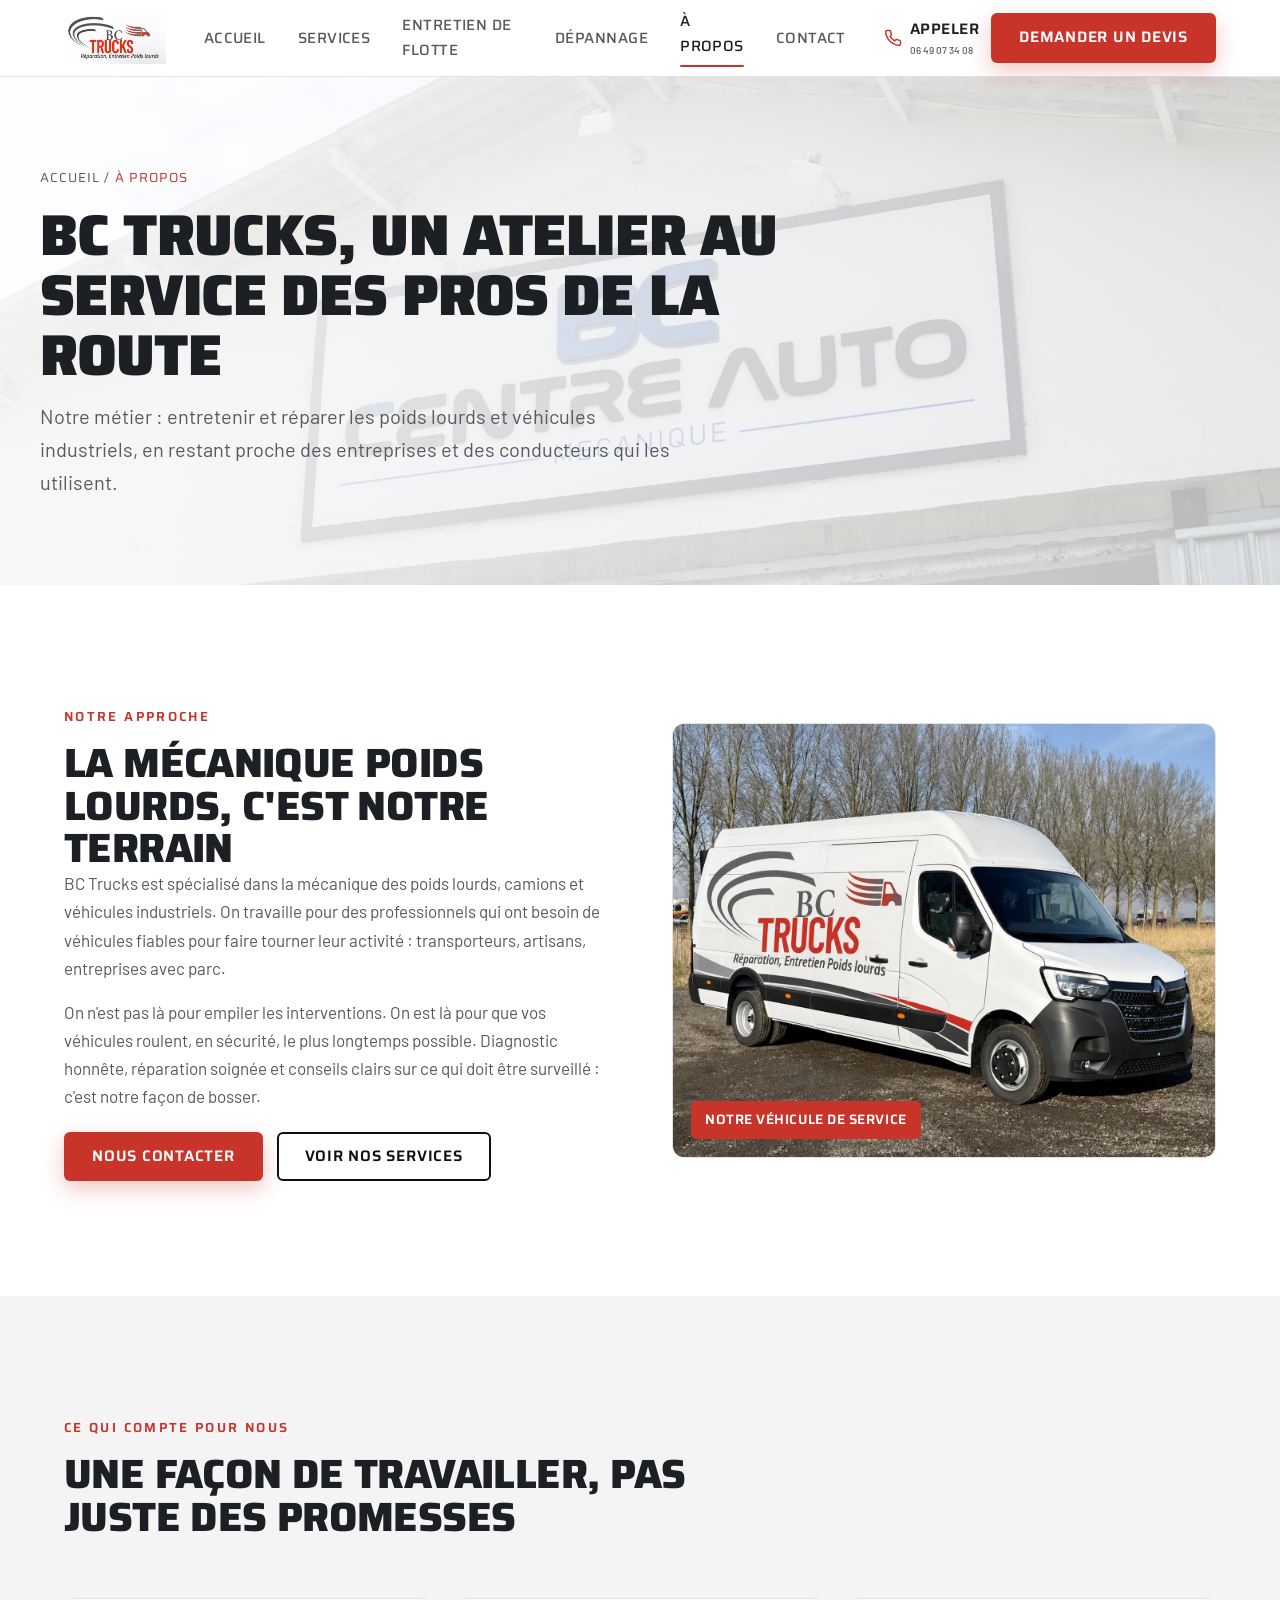
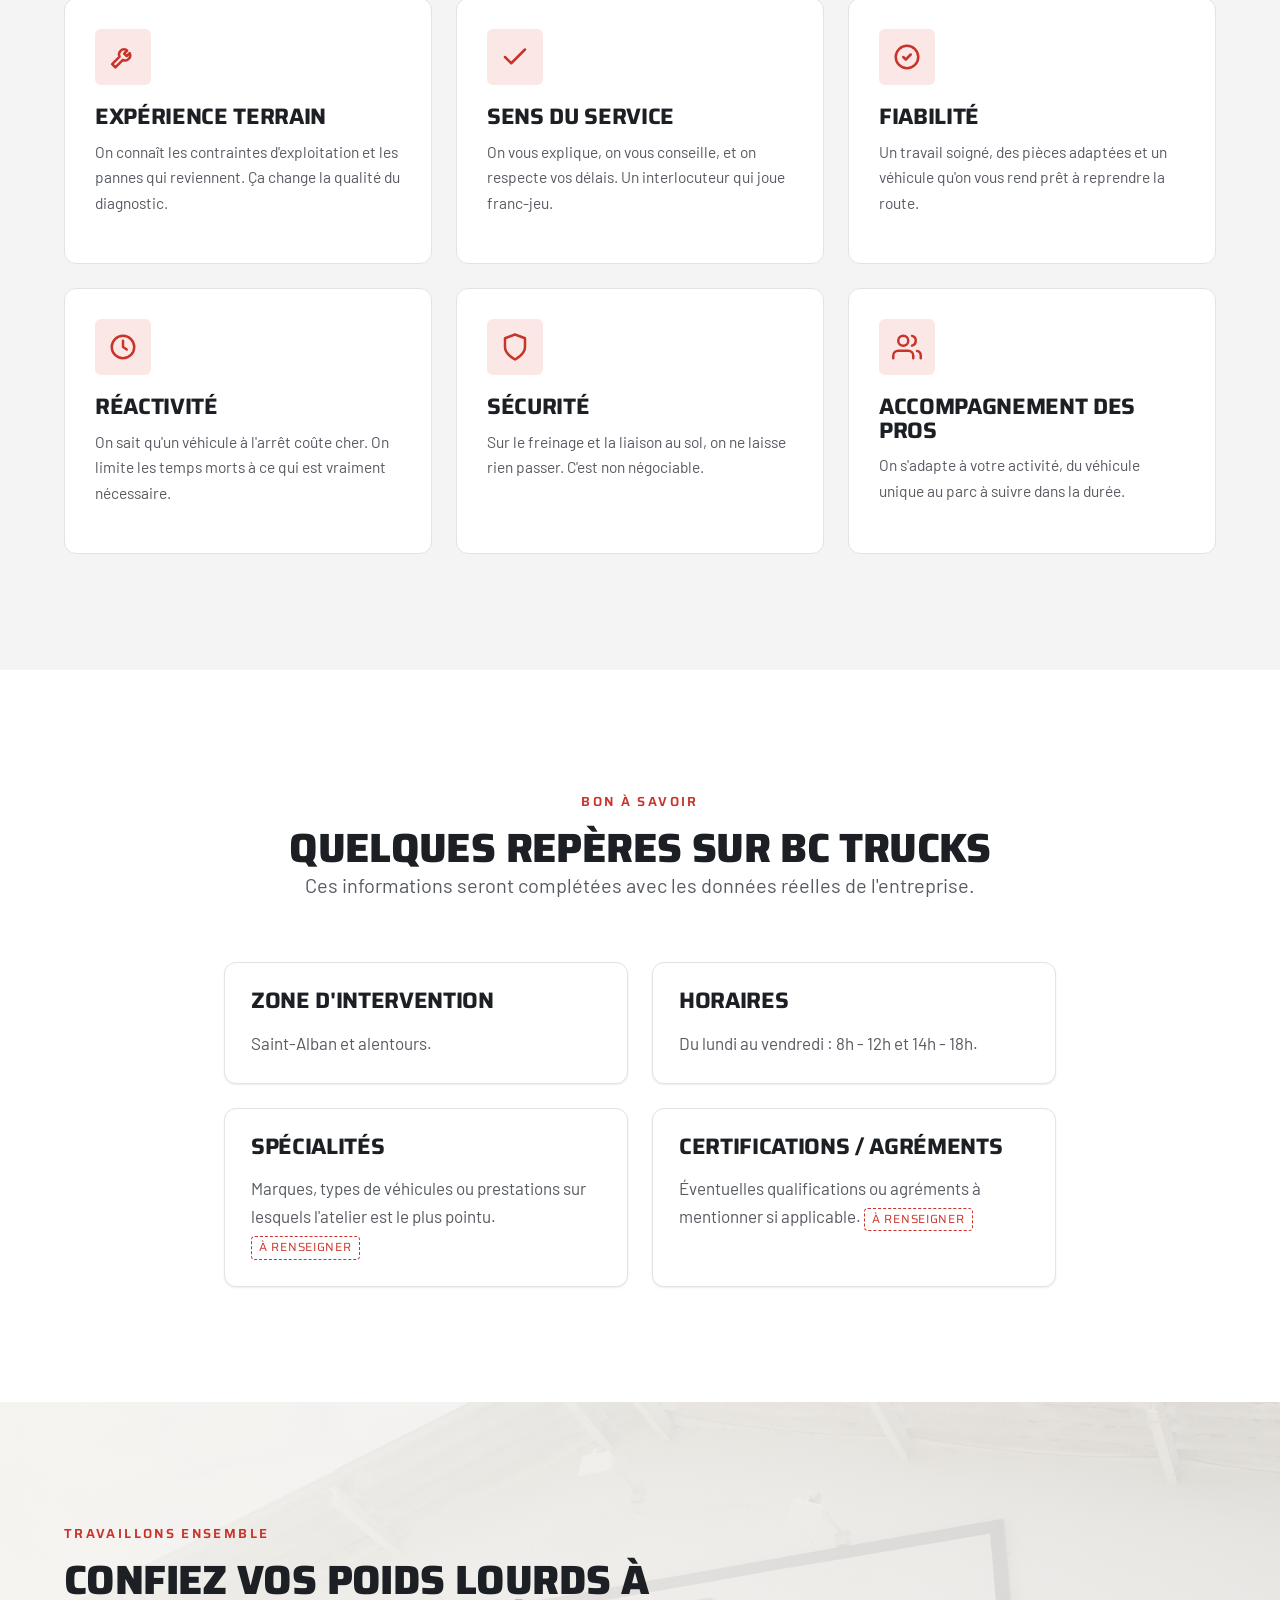
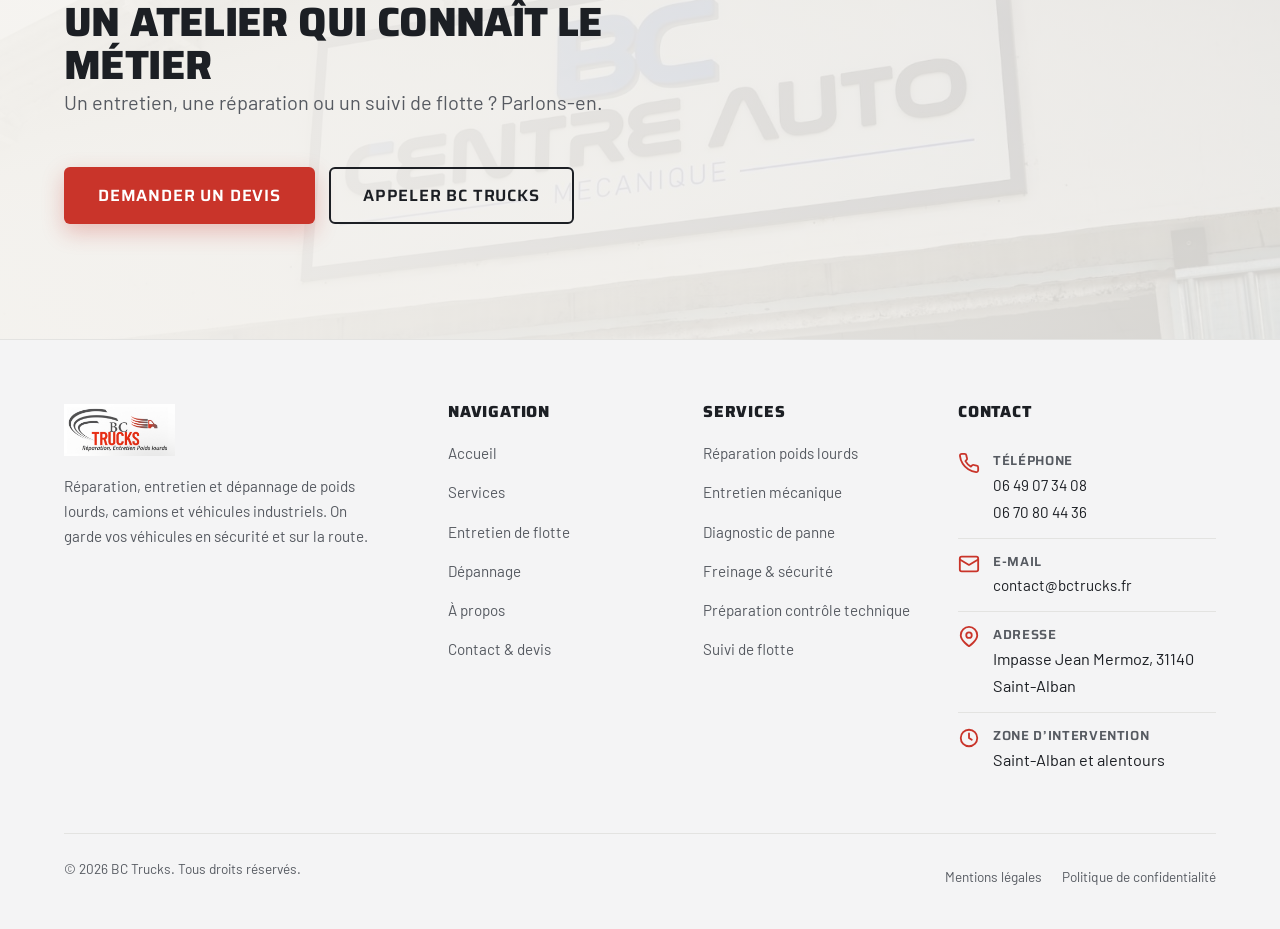
==== commit c8a5a9d1: "Add second contact phone number to footer Co-Authored-By: Claude Opus 4.6 <noreply@anthropic.com>" ====
--- a/a-propos/index.html
+++ b/a-propos/index.html
@@ -10,13 +10,13 @@
   <meta property="og:title" content="À propos de BC Trucks" />
   <meta property="og:description" content="Atelier spécialisé mécanique poids lourds, au service des professionnels de la route." />
   <meta property="og:locale" content="fr_FR" />
-  <link rel="icon" type="image/svg+xml" href="/assets/img/logo.svg" />
-  <link rel="manifest" href="/site.webmanifest" />
+  <link rel="icon" type="image/svg+xml" href="../assets/img/logo.svg" />
+  <link rel="manifest" href="../site.webmanifest" />
   <meta name="theme-color" content="#0e0f13" />
   <link rel="preconnect" href="https://fonts.googleapis.com" />
   <link rel="preconnect" href="https://fonts.gstatic.com" crossorigin />
   <link href="https://fonts.googleapis.com/css2?family=Saira:wght@500;600;700;800;900&family=Barlow:wght@400;500;600;700&display=swap" rel="stylesheet" />
-  <link rel="stylesheet" href="/assets/css/main.css" />
+  <link rel="stylesheet" href="../assets/css/main.css" />
   <script type="application/ld+json">
   {
     "@context": "https://schema.org",
@@ -32,13 +32,13 @@
 
   <header class="site-header">
     <div class="container header-inner">
-      <a href="/" class="brand" aria-label="BC Trucks · Réparation et entretien poids lourds"><img src="/assets/img/logo-bctrucks.jpg" alt="BC Trucks · Réparation et entretien poids lourds" class="brand__logo" width="200" height="93" /></a>
+      <a href="../" class="brand" aria-label="BC Trucks · Réparation et entretien poids lourds"><img src="../assets/img/logo-bctrucks.jpg" alt="BC Trucks · Réparation et entretien poids lourds" class="brand__logo" width="200" height="93" /></a>
       <nav class="main-nav" aria-label="Navigation principale">
-        <a href="/">Accueil</a>
-        <a href="/services/">Services</a>
-        <a href="/entretien-flotte/">Entretien de flotte</a>
-        <a href="/depannage-intervention/">Dépannage</a>
-        <a href="/a-propos/" class="is-active">À propos</a>
+        <a href="../">Accueil</a>
+        <a href="../services/">Services</a>
+        <a href="../entretien-flotte/">Entretien de flotte</a>
+        <a href="../depannage-intervention/">Dépannage</a>
+        <a href="../a-propos/" class="is-active">À propos</a>
         <a href="tel:+33649073408">Contact</a>
       </nav>
       <div class="header-cta">
@@ -53,11 +53,11 @@
   </header>
 
   <div class="mobile-nav" id="mobile-nav" aria-label="Menu mobile">
-    <a href="/" class="m-link">Accueil <span>01</span></a>
-    <a href="/services/" class="m-link">Services <span>02</span></a>
-    <a href="/entretien-flotte/" class="m-link">Entretien de flotte <span>03</span></a>
-    <a href="/depannage-intervention/" class="m-link">Dépannage / Intervention <span>04</span></a>
-    <a href="/a-propos/" class="m-link">À propos <span>05</span></a>
+    <a href="../" class="m-link">Accueil <span>01</span></a>
+    <a href="../services/" class="m-link">Services <span>02</span></a>
+    <a href="../entretien-flotte/" class="m-link">Entretien de flotte <span>03</span></a>
+    <a href="../depannage-intervention/" class="m-link">Dépannage / Intervention <span>04</span></a>
+    <a href="../a-propos/" class="m-link">À propos <span>05</span></a>
     <a href="tel:+33649073408" class="m-link">Contact &amp; devis <span>06</span></a>
     <div class="btn-row">
       <a href="tel:+33649073408" class="btn btn--ghost">Appeler BC Trucks</a>
@@ -68,10 +68,10 @@
   <main>
 
     <section class="page-hero">
-      <div class="page-hero__bg"><img src="/assets/img/devanture.jpg" alt="" width="1600" height="1066" /></div>
+      <div class="page-hero__bg"><img src="../assets/img/devanture.jpg" alt="" width="1600" height="1066" /></div>
       <div class="page-hero__overlay"></div>
       <div class="container page-hero__inner">
-        <nav class="breadcrumb" aria-label="Fil d'ariane"><a href="/">Accueil</a> / <span>À propos</span></nav>
+        <nav class="breadcrumb" aria-label="Fil d'ariane"><a href="../">Accueil</a> / <span>À propos</span></nav>
         <h1>BC Trucks, un atelier au service des pros de la route</h1>
         <p class="lead">Notre métier&nbsp;: entretenir et réparer les poids lourds et véhicules industriels, en restant proche des entreprises et des conducteurs qui les utilisent.</p>
       </div>
@@ -87,11 +87,11 @@
           <p class="text-soft">On n'est pas là pour empiler les interventions. On est là pour que vos véhicules roulent, en sécurité, le plus longtemps possible. Diagnostic honnête, réparation soignée et conseils clairs sur ce qui doit être surveillé&nbsp;: c'est notre façon de bosser.</p>
           <div class="btn-row" style="margin-top:22px">
             <a href="tel:+33649073408" class="btn btn--primary">Nous contacter</a>
-            <a href="/services/" class="btn btn--outline-dark">Voir nos services</a>
+            <a href="../services/" class="btn btn--outline-dark">Voir nos services</a>
           </div>
         </div>
         <div class="split__media reveal" data-delay="1">
-          <img src="/assets/img/utilitaire-bctrucks.jpg" alt="Utilitaire BC Trucks floqué, réparation et entretien poids lourds" width="1448" height="1086" loading="lazy" />
+          <img src="../assets/img/utilitaire-bctrucks.jpg" alt="Utilitaire BC Trucks floqué, réparation et entretien poids lourds" width="1448" height="1086" loading="lazy" />
           <span class="tag">Notre véhicule de service</span>
         </div>
       </div>
@@ -134,7 +134,7 @@
 
     <!-- CTA -->
     <section class="section cta-band">
-      <div class="cta-band__bg"><img src="/assets/img/devanture.jpg" alt="" width="1600" height="1066" loading="lazy" /></div>
+      <div class="cta-band__bg"><img src="../assets/img/devanture.jpg" alt="" width="1600" height="1066" loading="lazy" /></div>
       <div class="cta-band__overlay"></div>
       <div class="container">
         <div class="reveal">
@@ -155,34 +155,34 @@
     <div class="container">
       <div class="footer-top">
         <div class="footer-brand">
-          <a href="/" class="brand" aria-label="BC Trucks · Réparation et entretien poids lourds"><img src="/assets/img/logo-bctrucks.jpg" alt="BC Trucks · Réparation et entretien poids lourds" class="brand__logo" width="200" height="93" /></a>
+          <a href="../" class="brand" aria-label="BC Trucks · Réparation et entretien poids lourds"><img src="../assets/img/logo-bctrucks.jpg" alt="BC Trucks · Réparation et entretien poids lourds" class="brand__logo" width="200" height="93" /></a>
           <p>Réparation, entretien et dépannage de poids lourds, camions et véhicules industriels. On garde vos véhicules en sécurité et sur la route.</p>
         </div>
         <div class="footer-col">
           <h4>Navigation</h4>
           <ul>
-            <li><a href="/">Accueil</a></li>
-            <li><a href="/services/">Services</a></li>
-            <li><a href="/entretien-flotte/">Entretien de flotte</a></li>
-            <li><a href="/depannage-intervention/">Dépannage</a></li>
-            <li><a href="/a-propos/">À propos</a></li>
+            <li><a href="../">Accueil</a></li>
+            <li><a href="../services/">Services</a></li>
+            <li><a href="../entretien-flotte/">Entretien de flotte</a></li>
+            <li><a href="../depannage-intervention/">Dépannage</a></li>
+            <li><a href="../a-propos/">À propos</a></li>
             <li><a href="tel:+33649073408">Contact &amp; devis</a></li>
           </ul>
         </div>
         <div class="footer-col">
           <h4>Services</h4>
           <ul>
-            <li><a href="/services/#reparation">Réparation poids lourds</a></li>
-            <li><a href="/services/#entretien-courant">Entretien mécanique</a></li>
-            <li><a href="/services/#diagnostic">Diagnostic de panne</a></li>
-            <li><a href="/services/#securite">Freinage &amp; sécurité</a></li>
-            <li><a href="/services/#securite">Préparation contrôle technique</a></li>
-            <li><a href="/entretien-flotte/">Suivi de flotte</a></li>
+            <li><a href="../services/#reparation">Réparation poids lourds</a></li>
+            <li><a href="../services/#entretien-courant">Entretien mécanique</a></li>
+            <li><a href="../services/#diagnostic">Diagnostic de panne</a></li>
+            <li><a href="../services/#securite">Freinage &amp; sécurité</a></li>
+            <li><a href="../services/#securite">Préparation contrôle technique</a></li>
+            <li><a href="../entretien-flotte/">Suivi de flotte</a></li>
           </ul>
         </div>
         <div class="footer-col footer-contact">
           <h4>Contact</h4>
-          <div class="info-row"><svg viewBox="0 0 24 24" fill="none" stroke="currentColor" stroke-width="2" stroke-linecap="round" stroke-linejoin="round"><path d="M22 16.92v3a2 2 0 0 1-2.18 2 19.79 19.79 0 0 1-8.63-3.07 19.5 19.5 0 0 1-6-6 19.79 19.79 0 0 1-3.07-8.67A2 2 0 0 1 4.11 2h3a2 2 0 0 1 2 1.72c.13.96.36 1.9.7 2.81a2 2 0 0 1-.45 2.11L8.09 9.91a16 16 0 0 0 6 6l1.27-1.27a2 2 0 0 1 2.11-.45c.9.34 1.85.57 2.81.7A2 2 0 0 1 22 16.92z"/></svg><span><b>Téléphone</b><a href="tel:+33649073408">06 49 07 34 08</a></span></div>
+          <div class="info-row"><svg viewBox="0 0 24 24" fill="none" stroke="currentColor" stroke-width="2" stroke-linecap="round" stroke-linejoin="round"><path d="M22 16.92v3a2 2 0 0 1-2.18 2 19.79 19.79 0 0 1-8.63-3.07 19.5 19.5 0 0 1-6-6 19.79 19.79 0 0 1-3.07-8.67A2 2 0 0 1 4.11 2h3a2 2 0 0 1 2 1.72c.13.96.36 1.9.7 2.81a2 2 0 0 1-.45 2.11L8.09 9.91a16 16 0 0 0 6 6l1.27-1.27a2 2 0 0 1 2.11-.45c.9.34 1.85.57 2.81.7A2 2 0 0 1 22 16.92z"/></svg><span><b>Téléphone</b><a href="tel:+33649073408">06 49 07 34 08</a><br><a href="tel:+33670804436">06 70 80 44 36</a></span></div>
           <div class="info-row"><svg viewBox="0 0 24 24" fill="none" stroke="currentColor" stroke-width="2" stroke-linecap="round" stroke-linejoin="round"><rect x="2" y="4" width="20" height="16" rx="2"/><path d="m2 7 10 6 10-6"/></svg><span><b>E-mail</b><a href="mailto:contact@bctrucks.fr">contact@bctrucks.fr</a></span></div>
           <div class="info-row"><svg viewBox="0 0 24 24" fill="none" stroke="currentColor" stroke-width="2" stroke-linecap="round" stroke-linejoin="round"><path d="M21 10c0 6-9 12-9 12s-9-6-9-12a9 9 0 0 1 18 0z"/><circle cx="12" cy="10" r="3"/></svg><span><b>Adresse</b><span>Impasse Jean Mermoz, 31140 Saint-Alban</span></span></div>
           <div class="info-row"><svg viewBox="0 0 24 24" fill="none" stroke="currentColor" stroke-width="2" stroke-linecap="round" stroke-linejoin="round"><circle cx="12" cy="12" r="9"/><path d="M12 7v5l3 2"/></svg><span><b>Zone d’intervention</b><span>Saint-Alban et alentours</span></span></div>
@@ -191,8 +191,8 @@
       <div class="footer-bottom">
         <p>&copy; <span data-year>2026</span> BC Trucks. Tous droits réservés.</p>
         <div class="footer-legal-links">
-          <a href="/mentions-legales/">Mentions légales</a>
-          <a href="/politique-confidentialite/">Politique de confidentialité</a>
+          <a href="../mentions-legales/">Mentions légales</a>
+          <a href="../politique-confidentialite/">Politique de confidentialité</a>
         </div>
       </div>
     </div>
@@ -203,6 +203,6 @@
     <a href="tel:+33649073408" class="btn btn--primary">Demander un devis</a>
   </div>
 
-  <script src="/assets/js/main.js" defer></script>
+  <script src="../assets/js/main.js" defer></script>
 </body>
 </html>
